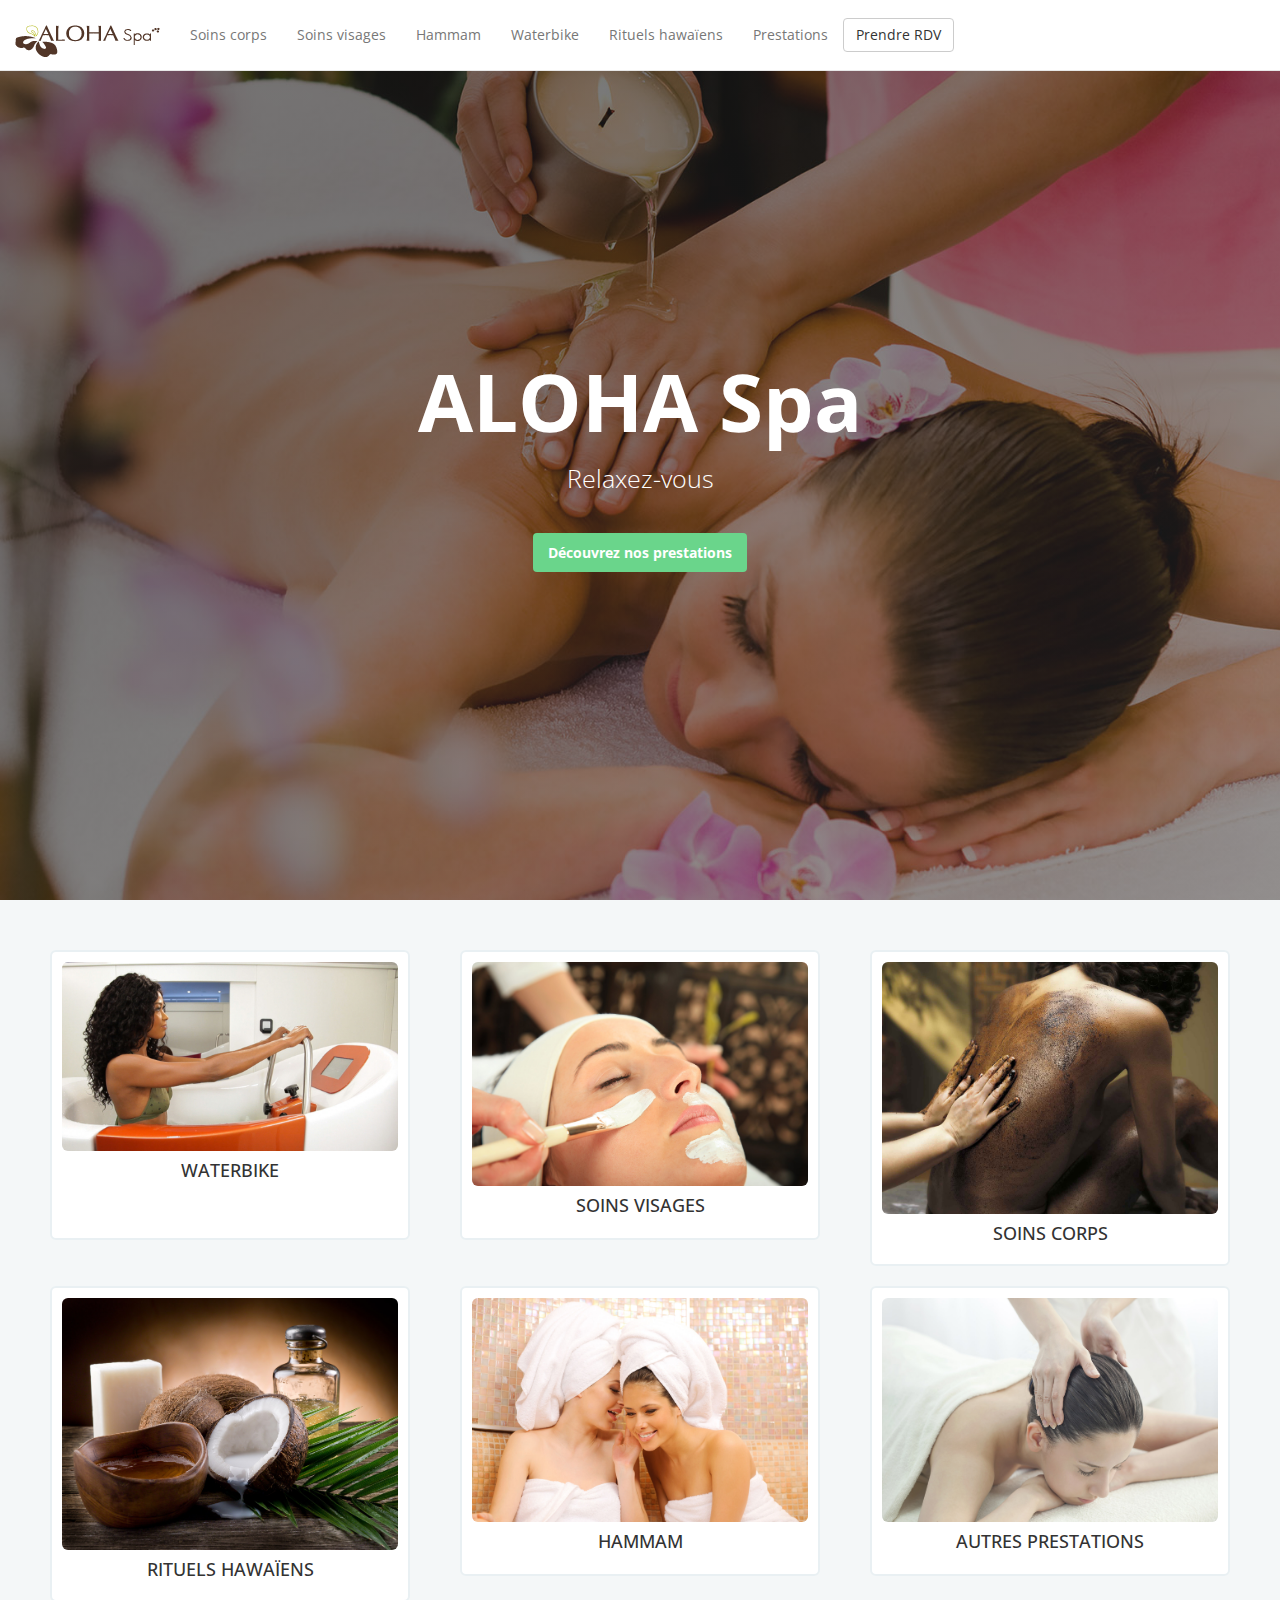
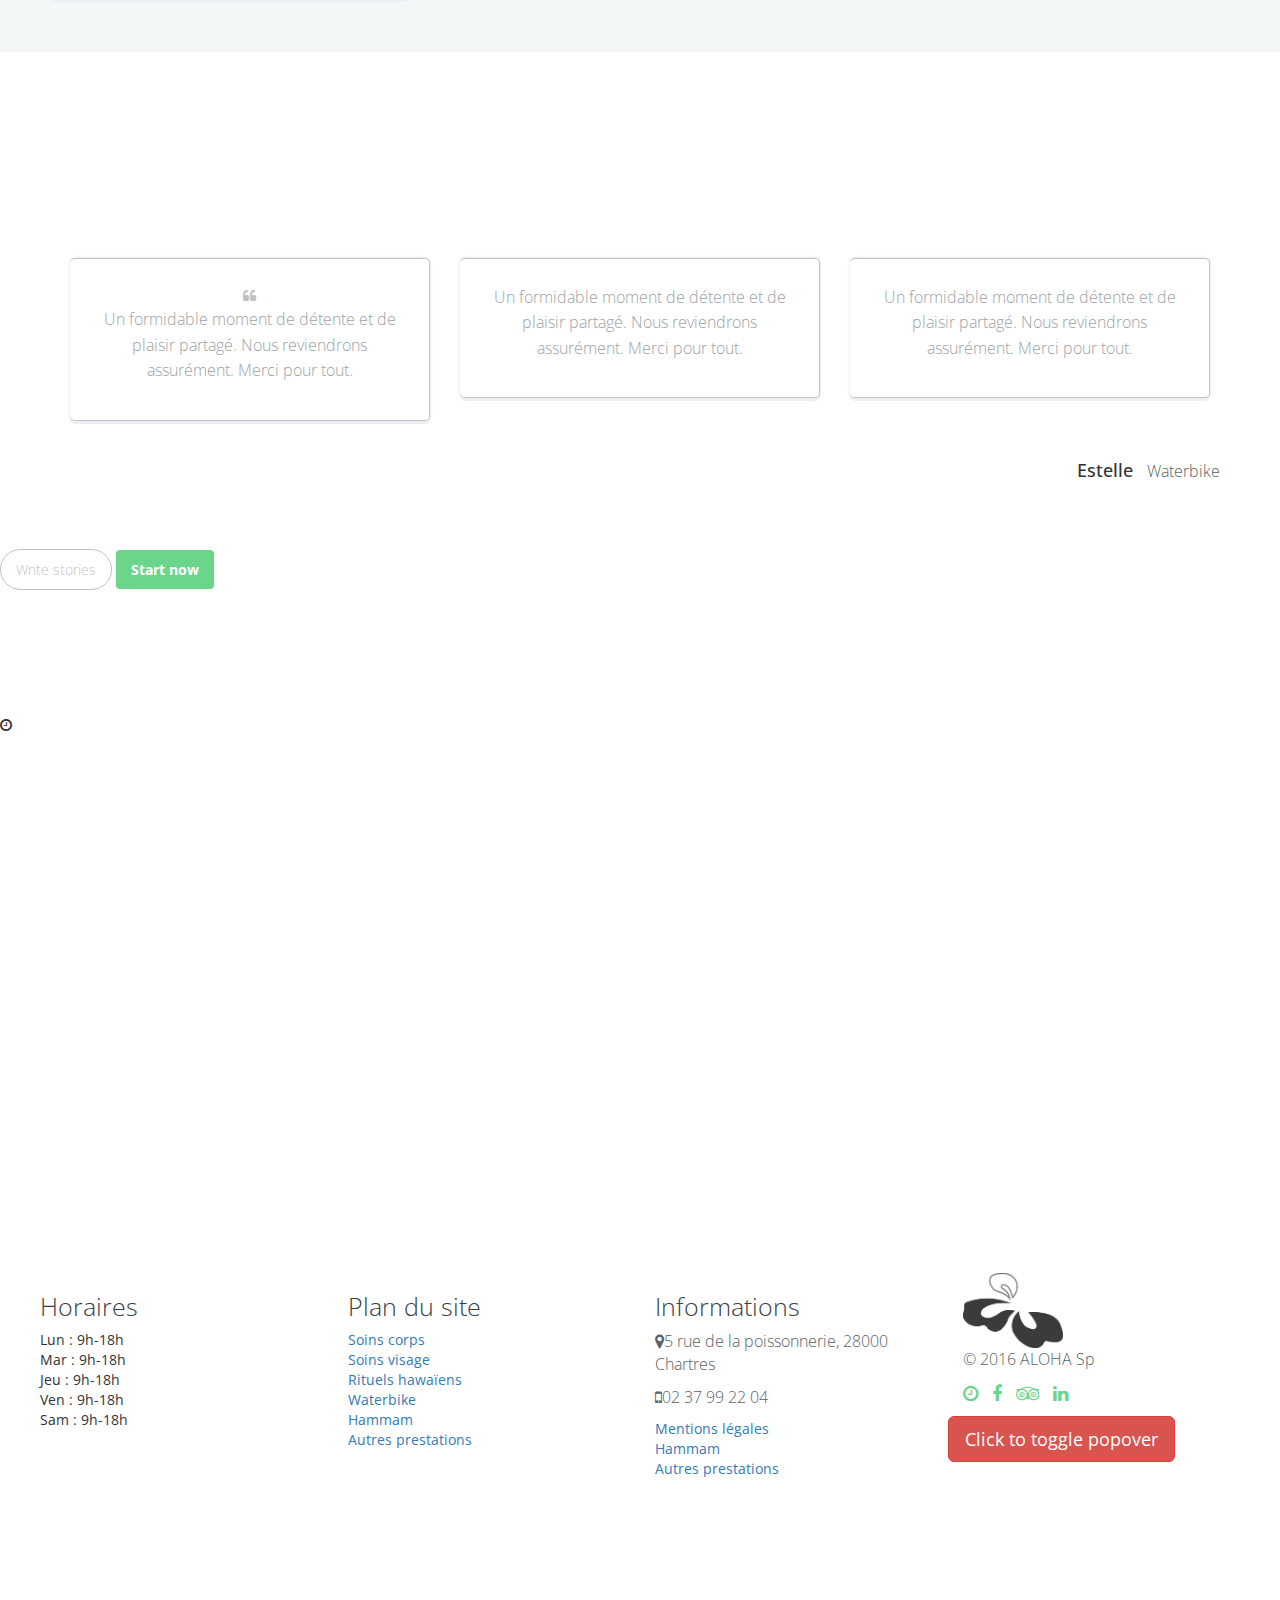
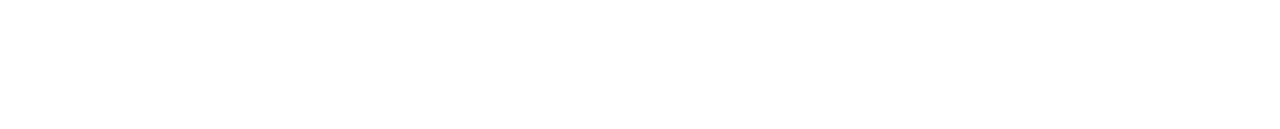
==== index.html @ bcc496a8 "ajout photo waterbike" ====
<!DOCTYPE html>
<html>
  <head>
    <meta charset="utf-8">
    <meta http-equiv="X-UA-Compatible" content="IE=edge">
    <meta name="viewport" content="width=device-width, initial-scale=1">
    <title>ALOHA Spa | Rituels hawaïens, Hammam, Waterbike, Soins corps et visages</title>
     
      <meta name="description" content="ALOHA Spa est Le Wagon is Europe&amp;#39;s best coding school for entrepre.Venez voir par vous-même comment nos clients">
      <meta property="og:title" content="Title Here" />
      <meta property="og:type" content="article" />
      <meta property="og:url" content="http://www.example.com/" />
      <meta property="og:image" content="http://example.com/image.jpg" />
      <meta property="og:description" content="Description Here" />
      <meta property="og:site_name" content="Site Name" />
      <meta property="fb:admins" content="Facebook numeric ID" />

    <link rel="stylesheet" href="https://maxcdn.bootstrapcdn.com/bootstrap/3.2.0/css/bootstrap.min.css">
    <link rel="stylesheet" href="https://maxcdn.bootstrapcdn.com/font-awesome/4.1.0/css/font-awesome.min.css">
    <link rel="stylesheet" href="css/style.css">
    <!-- HTML5 Shim and Respond.js IE8 support of HTML5 elements and media queries -->
    <!-- Leave those next 4 lines if you care about users using IE8 -->
    <!--[if lt IE 9]>
      <script src="https://oss.maxcdn.com/html5shiv/3.7.2/html5shiv.min.js"></script>
      <script src="https://oss.maxcdn.com/respond/1.4.2/respond.min.js"></script>
    <![endif]-->
    <!-- Including Bootstrap JS (with its jQuery dependency) so that dynamic components work -->
        <script src="https://ajax.googleapis.com/ajax/libs/jquery/1.11.1/jquery.min.js"></script>
        <script src="https://maxcdn.bootstrapcdn.com/bootstrap/3.2.0/js/bootstrap.min.js"></script>
  </head>

  <body>

    <!--navbar-->
    <nav class="navbar navbar-default navbar-fixed-top navbar-right">
      <div class="container-fluid">
        <div class="navbar-header">
          <ul class="nav navbar-nav navbar-right">
            <li><a class="navbar-brand" href="index.html"><img alt="Brand" src="images/logo.png"></a></li>
            <li><a href="soinscorps.html">Soins corps</a></li>
            <li><a href="soinsvisage.html">Soins visages</a></li>
            <li><a href="hammam.html">Hammam</a></li>
            <li><a href="waterbike.html">Waterbike</a></li>
            <li><a href="rituels.html">Rituels hawaïens</a></li>
            <li><a href="autresprestations.html">Prestations</a></li>
            <li><button type="button" class="btn btn-default navbar-btn">Prendre RDV</button></li>
          </ul>
        </div>
      </div>
    </nav>

    <!--banner-->
    <div class="banner">
      <div class="banner-content">
        <h1>ALOHA Spa</h1>
        <h2>Relaxez-vous</h2>
        <a href="#" class="btn-treehouse">Découvrez nos prestations</a>
      </div>
    </div>

<div class="cardrituels text-center">
  <div class="row"> 

    <div class="col-xs-12 col-md-4">
      <div class="tour text-center">
        <img src="images/waterbike/bannerwaterbikeindex.jpg" alt="..." class="img-responsive">
        <h4>WATERBIKE</h4>    
      </div>
    </div>

    <div class="col-xs-12 col-md-4">
      <div class="tour text-center">
        <img src="images/index/soinsvisage.jpg" alt="..." class="img-responsive">
        <h4>SOINS VISAGES</h4>        
      </div>
    </div>

    <div class="col-xs-12 col-md-4">
      <div class="tour text-center">
        <img src="images/index/soinscorps.jpg" alt="..." class="img-responsive">
        <h4>SOINS CORPS</h4>        
      </div>
    </div>
  </div>

  <div class="row"> 
    <div class="col-xs-12 col-md-4">
      <div class="tour text-center">
        <img src="images/index/rituels.jpg" alt="..." class="img-responsive">
        <h4>RITUELS HAWAÏENS</h4>
      </div>
    </div>

    <div class="col-xs-12 col-md-4">
      <div class="tour text-center">
        <img src="images/hammam/hammamfond.jpg" alt="..." class="img-responsive">
        <h4>HAMMAM</h4>
      </div>
    </div>

    <div class="col-xs-12 col-md-4">
      <div class="tour text-center">
        <img src="images/index/autresprestations1.jpg" alt="..." class="img-responsive">
        <h4>AUTRES PRESTATIONS</h4>
      </div>
    </div>
  </div>

</div>


    <!--les testimonials-->
    <h1 class="text-center">CE QUE NOS CLIENTS DISENT DE NOUS</h1>
    <div class="container">
      <div class="row">
        
        <div class="col-xs-12 col-sm-4">
          <div class="testimonial text-center">
            <i class="fa fa-quote-left"></i><p>Un formidable moment de détente et de plaisir partagé. Nous reviendrons assurément. Merci pour tout.</p>
          </div>
          <ul class="container list-inline text-right">
            <li><img src="http://placehold.it/50x50" alt="" class="avatar-small"></li>
            <li><h4>Estelle</h4></li>
            <li><p>Waterbike</p></li>
          </ul>
        </div>

        <div class="col-xs-12 col-sm-4">
          <div class="testimonial text-center">
            <p>Un formidable moment de détente et de plaisir partagé. Nous reviendrons assurément. Merci pour tout.</p>
          </div>
          <ul class="container list-inline text-right">
            <li><img src="http://placehold.it/50x50" alt="" class="avatar-small"></li>
            <li><h4>Estelle</h4></li>
            <li><p>Waterbike</p></li>
          </ul>
        </div>

        <div class="col-xs-12 col-sm-4">
          <div class="testimonial text-center">
            <p>Un formidable moment de détente et de plaisir partagé. Nous reviendrons assurément. Merci pour tout.</p>
          </div>
          <ul class="container list-inline text-right">
            <li><img src="http://placehold.it/50x50" alt="" class="avatar-small"></li>
            <li><h4>Estelle</h4></li>
            <li><p>Waterbike</p></li>
          </ul>
        </div>

      </div>
    </div>

    <h2>Button design</h2>
    <a href="#" class="btn-medium">Write stories</a>
    <a href="#" class="btn-treehouse">Start now</a>

    <h2>Dropdown design</h2>
    <div class="dropdown">
      <img src="http://placehold.it/50x50" alt="" class="avatar dropdown-toggle" id="navbar-menu" data-toggle="dropdown">
      <ul class="dropdown-menu" aria-labelledby="navbar-menu">
        <li>Lun : 9h-18h</li>
        <li>Mar : 9h-18h</li>
        <li>Jeu : 9h-18h</li>
        <li>Ven : 9h-18h</li>
        <li>Sam : 9h-18h</li>
      </ul>
    </div>



    <h2>Dropdown design</h2>
    <div class="dropdown">
      <i class="fa fa-clock-o" aria-hidden="true" class="avatar dropdown-toggle" id="navbar-menu" data-toggle="dropdown"></i>
      <ul class="dropdown-menu" aria-labelledby="navbar-menu">
        <li>Lun : 9h-18h</li>
        <li>Mar : 9h-18h</li>
        <li>Jeu : 9h-18h</li>
        <li>Ven : 9h-18h</li>
        <li>Sam : 9h-18h</li>
      </ul>
    </div>



    

    <h2>Badge design</h2>
    <img src="http://placehold.it/50x50" alt="" class="avatar">
    <span class="badge">35€</span>


    <!--contact-->
    <div class="container">
      <div class="row">
        <div class="col-xs-12"> 
          <div id="map" style="width: 100%; height: 400px;"></div>
        </div>
      </div>
    </div>

    <!--stripe-->
    <form action="" method="POST">
      <script
        src="https://checkout.stripe.com/checkout.js" class="stripe-button"
        data-key="pk_test_6pRNASCoBOKtIshFeQd4XMUh"
        data-amount="2000"
        data-name="Demo Site"
        data-description="2 widgets ($20.00)"
        data-image="/128x128.png"
        data-locale="auto">
      </script>
    </form>

    <!--footer-->
    <div class="footer">
      <div class="row">
        
        <div class="col-xs-12 col-sm-3">
          <h3>Horaires</h3>
            <ul class="list-unstyled">
              <li>Lun : 9h-18h</li>
              <li>Mar : 9h-18h</li>
              <li>Jeu  : 9h-18h</li>
              <li>Ven : 9h-18h</li>
              <li>Sam : 9h-18h</li>
            </ul>
        </div>

        <div class="col-xs-12 col-sm-3">
          <h3>Plan du site</h3>
            <ul class="list-unstyled">
              <li><a href="soinscorps.html">Soins corps</a></li>
              <li><a href="soinsvisage.html">Soins visage</a></li>
              <li><a href="rituels.html">Rituels hawaïens</a></li>
              <li><a href="waterbike.html">Waterbike</a></li>
              <li><a href="hammam.html">Hammam</a></li>
              <li><a href="autresprestations.html">Autres prestations</a></li>
            </ul>
        </div>

         <div class="col-xs-12 col-sm-3">
          <h3>Informations</h3>
            <ul class="list-unstyled">
              
              <li><p><i class="fa fa-map-marker"></i>5 rue de la poissonnerie, 28000 Chartres</p></li>
              <li><p><i class="fa fa-mobile"></i>02 37 99 22 04</p></li>
              <li><a href="waterbike.html">Mentions légales</a></li>
              <li><a href="hammam.html">Hammam</a></li>
              <li><a href="autresprestations.html">Autres prestations</a></li>
            </ul>
        </div>

        <div class="col-xs-12 col-sm-3">
          <img src="images/imagefooter.png" alt="...">
          <p>© 2016 ALOHA Sp</p>
          <ul class="list-inline social">
            
            <li><a href=""><i class="fa fa-clock-o" aria-hidden="true"></i></a></li>
            <li><a href=""><i class="fa fa-facebook" aria-hidden="true"></i></a></li>
            <li><a href=""><i class="fa fa-tripadvisor" aria-hidden="true"></i></a></li>
            <li><a href=""><i class="fa fa-linkedin" aria-hidden="true"></i></a></li>
          </ul>
        </div>

        <button type="button" class="btn btn-lg btn-danger" data-toggle="popover" title="Popover title" data-content="And here's some amazing content. It's very engaging. Right?">Click to toggle popover</button>

        
      </div>
    </div>

    

    <!--maps-->   
    <div>
      <script type="text/javascript" src="https://maps.googleapis.com/maps/api/js"></script>
      <script type="text/javascript">
          var myLatlng = new google.maps.LatLng(48.4467270,1.4889100);

          var myOptions = {
              zoom: 17,
              center: myLatlng,
              mapTypeId: google.maps.MapTypeId.ROADMAP,
              styles: [{"featureType":"landscape","stylers":[{"hue":"#FFA800"},{"saturation":0},{"lightness":0},{"gamma":1}]},{"featureType":"road.highway","stylers":[{"hue":"#53FF00"},{"saturation":-73},{"lightness":40},{"gamma":1}]},{"featureType":"road.arterial","stylers":[{"hue":"#FBFF00"},{"saturation":0},{"lightness":0},{"gamma":1}]},{"featureType":"road.local","stylers":[{"hue":"#00FFFD"},{"saturation":0},{"lightness":30},{"gamma":1}]},{"featureType":"water","stylers":[{"hue":"#00BFFF"},{"saturation":6},{"lightness":8},{"gamma":1}]},{"featureType":"poi","stylers":[{"hue":"#679714"},{"saturation":33.4},{"lightness":-25.4},{"gamma":1}]}]
          };

          var map = new google.maps.Map(document.getElementById('map'), myOptions);
          var marker = new google.maps.Marker({
              position: myLatlng,
              map: map,
              title: "You are here!"
          });
      </script>
    </div> 

  </body>
</html>
---- css/style.css ----
/* --- Google Fonts --- */
@import url("http://fonts.googleapis.com/css?family=Open+Sans:400,300,700|Montserrat:400,700");


/* --- Components design --- */
@import url("components/avatar.css");
@import url("components/button.css");
@import url("components/dropdown.css");
@import url("components/card.css");
@import url("components/badge.css");
@import url("components/banner.css");
@import url("components/tabs.css");
@import url("components/list.css");

@import url("components/waterbike.css");
@import url("components/thumbnails.css");
@import url("components/testimonial.css");
@import url("components/footer.css");
@import url("components/soinscorps.css");
@import url("components/rituels.css");



/* --- Fonts --- */
body {
  font-family: "Open Sans", "Helvetica", "sans-serif";
  padding-bottom: 200px;
}
h1, h2, h3 {
  font-family: "Open Sans", "sans-serif";
}

h1{
	font-size: 80px;
	color: rgb(255, 255, 255);
	font-weight: bolder;
}

h2{
	font-size: 25px;
	color: rgb(255, 255, 255);
	font-weight: lighter;
}

h3{
	font-size: 25px;
	color: #384047;
	font-weight: lighter;
}



p{
	color: #576366;
	font-size: 16px;
	font-weight: lighter;
}

.navbar{
	background-color: white;
	height: auto;
	padding-top: 10px;
	padding-bottom: 10px;
}
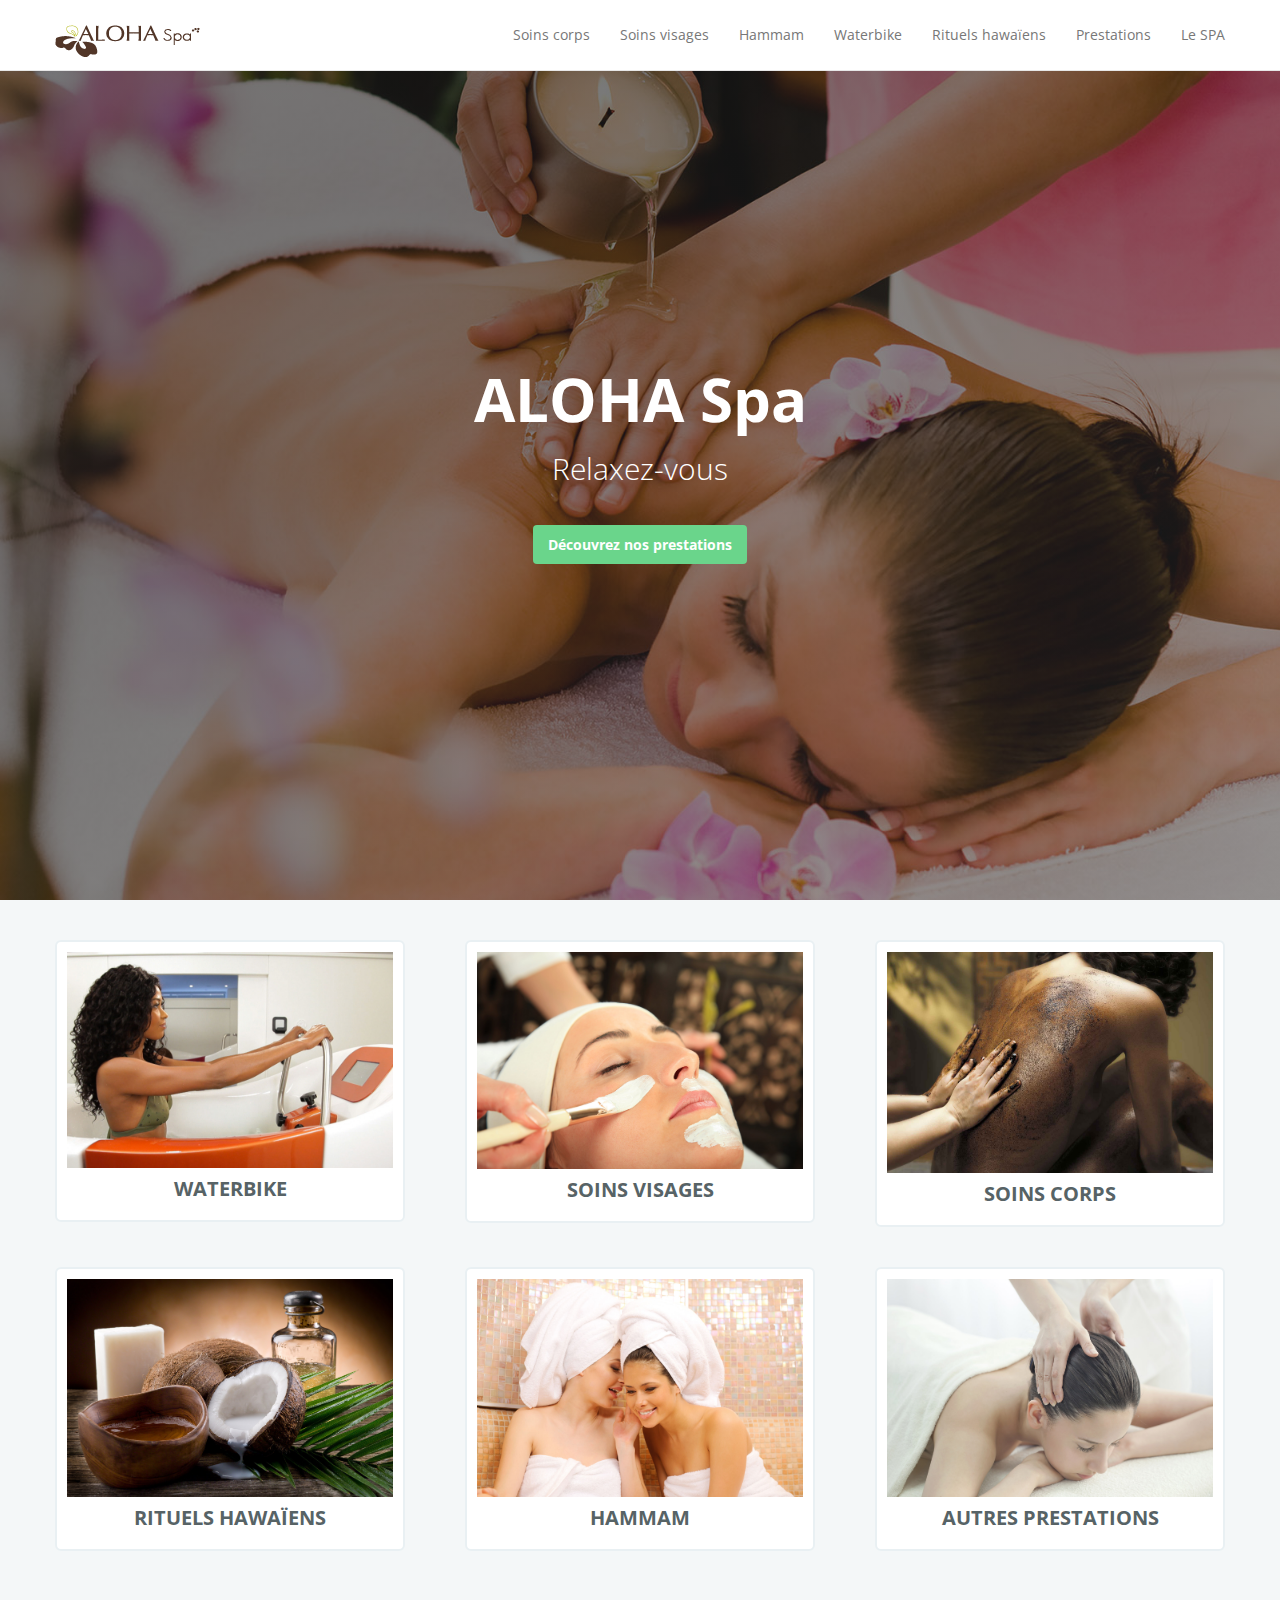
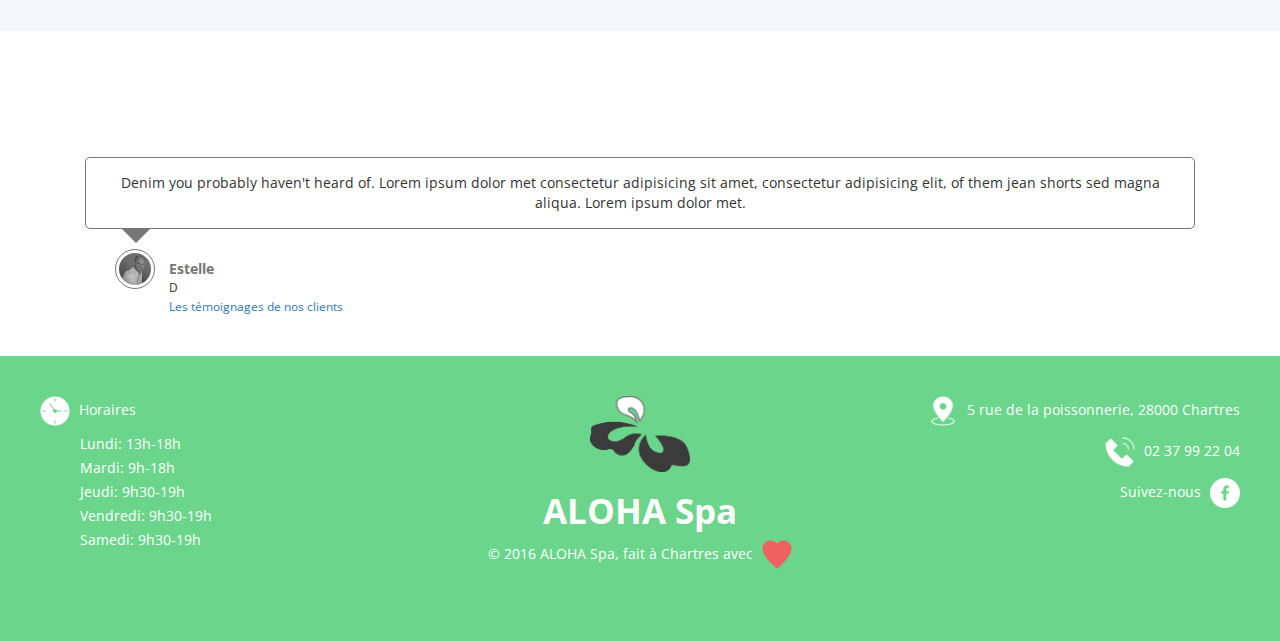
==== commit 2f8a10f7: "grille" ====
--- a/index.html
+++ b/index.html
@@ -4,7 +4,7 @@
     <meta charset="utf-8">
     <meta http-equiv="X-UA-Compatible" content="IE=edge">
     <meta name="viewport" content="width=device-width, initial-scale=1">
-    <title>ALOHA Spa | Rituels hawaïens, Hammam, Waterbike, Soins corps et visages</title>
+    <title>ALOHA Spa | Accueil</title>
      
       <meta name="description" content="ALOHA Spa est Le Wagon is Europe&amp;#39;s best coding school for entrepre.Venez voir par vous-même comment nos clients">
       <meta property="og:title" content="Title Here" />
@@ -32,20 +32,22 @@
   <body>
 
     <!--navbar-->
-    <nav class="navbar navbar-default navbar-fixed-top navbar-right">
+    <nav class="navbar navbar-default navbar-fixed-top">
       <div class="container-fluid">
+
         <div class="navbar-header">
-          <ul class="nav navbar-nav navbar-right">
-            <li><a class="navbar-brand" href="index.html"><img alt="Brand" src="images/logo.png"></a></li>
-            <li><a href="soinscorps.html">Soins corps</a></li>
-            <li><a href="soinsvisage.html">Soins visages</a></li>
-            <li><a href="hammam.html">Hammam</a></li>
-            <li><a href="waterbike.html">Waterbike</a></li>
-            <li><a href="rituels.html">Rituels hawaïens</a></li>
-            <li><a href="autresprestations.html">Prestations</a></li>
-            <li><button type="button" class="btn btn-default navbar-btn">Prendre RDV</button></li>
-          </ul>
-        </div>
+          <a class="navbar-brand" href="index.html"><img alt="Brand" src="images/logo.png"></a>
+        </div>
+        
+        <ul class="nav navbar-nav navbar-right">
+          <li><a href="soinscorps.html">Soins corps</a></li>
+          <li><a href="soinsvisage.html">Soins visages</a></li>
+          <li><a href="hammam.html">Hammam</a></li>
+          <li><a href="waterbike.html">Waterbike</a></li>
+          <li><a href="rituels.html">Rituels hawaïens</a></li>
+          <li><a href="autresprestations.html">Prestations</a></li>
+          <li><a href="spa.html">Le SPA</a></li>
+        </ul>
       </div>
     </nav>
 
@@ -58,239 +60,149 @@
       </div>
     </div>
 
-<div class="cardrituels text-center">
-  <div class="row"> 
-
-    <div class="col-xs-12 col-md-4">
-      <div class="tour text-center">
-        <img src="images/waterbike/bannerwaterbikeindex.jpg" alt="..." class="img-responsive">
-        <h4>WATERBIKE</h4>    
+    <!--Les prestations-->
+    <div class="container_gris text-center">
+      <div class="row"> 
+
+        <a href="waterbike.html">
+          <div class="col-xs-12 col-sm-6 col-md-4">
+            <div class="tour text-center">
+              <img src="images/index/bannerwaterbikeindex.jpg" alt="..." class="img-responsive">
+              <h4>WATERBIKE</h4>    
+            </div>
+          </div>
+        </a>
+
+        <a href="soinsvisage.html">
+          <div class="col-xs-12 col-sm-6 col-md-4">
+            <div class="tour text-center">
+              <img src="images/index/soinsvisage.jpg" alt="..." class="img-responsive">
+              <h4>SOINS VISAGES</h4>        
+            </div>
+          </div>
+        </a>
+
+        <a href="soinscorps.html">
+          <div class="col-xs-12 col-sm-6 col-md-4">
+            <div class="tour text-center">
+              <img src="images/index/soinscorps.jpg" alt="..." class="img-responsive">
+              <h4>SOINS CORPS</h4>        
+            </div>
+          </div>
+        </a>
+    
+        <a href="rituels.html">
+          <div class="col-xs-12 col-sm-6 col-md-4">
+            <div class="tour text-center">
+              <img src="images/index/rituels.jpg" alt="..." class="img-responsive">
+              <h4>RITUELS HAWAÏENS</h4>
+            </div>
+          </div>
+        </a>
+
+        <a href="hammam.html">
+          <div class="col-xs-12 col-sm-6 col-md-4">
+            <div class="tour text-center">
+              <img src="images/hammam/hammamfond.jpg" alt="..." class="img-responsive">
+              <h4>HAMMAM</h4>
+            </div>
+          </div>
+        </a>
+
+        <a href="autresprestations.html">
+          <div class="col-xs-12 col-sm-6 col-md-4">
+            <div class="tour text-center">
+              <img src="images/index/autresprestations1.jpg" alt="..." class="img-responsive">
+              <h4>AUTRES PRESTATIONS</h4>
+            </div>
+          </div>
+        </a>
+
       </div>
     </div>
 
-    <div class="col-xs-12 col-md-4">
-      <div class="tour text-center">
-        <img src="images/index/soinsvisage.jpg" alt="..." class="img-responsive">
-        <h4>SOINS VISAGES</h4>        
+  <!--les testimonials-->
+  <div class="container" style="padding-top:30px">
+      <h1 class="text-center">Outlined and Light Background Style</h1>
+        <div class="row">
+  
+          <div class="col-xs-12 text-center">
+            <div id="tb-testimonial" class="testimonial testimonial-default">
+
+                <div class="testimonial-section">
+                    Denim you probably haven't heard of. Lorem ipsum dolor met consectetur adipisicing sit amet, consectetur adipisicing elit, of them jean shorts sed magna aliqua. Lorem ipsum dolor met.
+                </div>
+
+                <div class="testimonial-desc">
+                    <img src="images/fab_cv.jpg" alt="" />
+                    <div class="testimonial-writer">
+                      <div class="testimonial-writer-name">Estelle</div>
+                      <div class="testimonial-writer-designation">D </div>
+                      <a href="spa.html" class="testimonial-writer-company">Les témoignages de nos clients</a>
+                    </div>
+                </div>
+
+            </div>   
+          </div>       
+      </div>
+    </div> 
+  
+
+    <!--footer-->
+    <div class="footer text-center">
+      <div class="row">
+
+        <div class="col-xs-12 col-sm-4">
+          
+          <ul class="list-inline love text-left">
+            <li><img src="images/index/time.png" alt=""></li>
+            <li><p>Horaires</p></li>
+          </ul>
+
+          <ul class="list-unlysted  text-left">
+            <li><p>Lundi: 13h-18h</p></li>
+            <li><p>Mardi: 9h-18h</p></li>
+            <li><p>Jeudi: 9h30-19h</p></li>
+            <li><p>Vendredi: 9h30-19h</p></li>
+            <li><p>Samedi: 9h30-19h</p></li>
+          </ul>
+            
+        </div>
+        
+        <div class="col-xs-12 col-sm-4">
+          
+          <img src="images/imagefooter.png" alt="...">
+          <h3>ALOHA Spa</h3>
+
+          <ul class="list-inline love">
+            <li><p>© 2016 ALOHA Spa, fait à Chartres avec</p></li>
+            <li><img src="images/index/love.png" alt=""></li>
+          </ul>
+        
+        </div>
+
+        <div class="col-xs-12 col-sm-4">
+
+         <ul class="list-inline love text-right">
+            <li><img src="images/index/address.png" alt=""></li>
+            <li><p>5 rue de la poissonnerie, 28000 Chartres</p></li>
+          </ul>
+
+          <ul class="list-inline love text-right">
+            <li><img src="images/index/call.png" alt=""></li>
+            <li><p>02 37 99 22 04</p></li>
+          </ul>
+
+           <ul class="list-inline love text-right">
+            <li><p>Suivez-nous</p></li>
+            <li><img src="images/index/roundfacebook.png" alt=""></li>
+          </ul>
+        
+        </div>
+
+        
       </div>
     </div>
-
-    <div class="col-xs-12 col-md-4">
-      <div class="tour text-center">
-        <img src="images/index/soinscorps.jpg" alt="..." class="img-responsive">
-        <h4>SOINS CORPS</h4>        
-      </div>
-    </div>
-  </div>
-
-  <div class="row"> 
-    <div class="col-xs-12 col-md-4">
-      <div class="tour text-center">
-        <img src="images/index/rituels.jpg" alt="..." class="img-responsive">
-        <h4>RITUELS HAWAÏENS</h4>
-      </div>
-    </div>
-
-    <div class="col-xs-12 col-md-4">
-      <div class="tour text-center">
-        <img src="images/hammam/hammamfond.jpg" alt="..." class="img-responsive">
-        <h4>HAMMAM</h4>
-      </div>
-    </div>
-
-    <div class="col-xs-12 col-md-4">
-      <div class="tour text-center">
-        <img src="images/index/autresprestations1.jpg" alt="..." class="img-responsive">
-        <h4>AUTRES PRESTATIONS</h4>
-      </div>
-    </div>
-  </div>
-
-</div>
-
-
-    <!--les testimonials-->
-    <h1 class="text-center">CE QUE NOS CLIENTS DISENT DE NOUS</h1>
-    <div class="container">
-      <div class="row">
-        
-        <div class="col-xs-12 col-sm-4">
-          <div class="testimonial text-center">
-            <i class="fa fa-quote-left"></i><p>Un formidable moment de détente et de plaisir partagé. Nous reviendrons assurément. Merci pour tout.</p>
-          </div>
-          <ul class="container list-inline text-right">
-            <li><img src="http://placehold.it/50x50" alt="" class="avatar-small"></li>
-            <li><h4>Estelle</h4></li>
-            <li><p>Waterbike</p></li>
-          </ul>
-        </div>
-
-        <div class="col-xs-12 col-sm-4">
-          <div class="testimonial text-center">
-            <p>Un formidable moment de détente et de plaisir partagé. Nous reviendrons assurément. Merci pour tout.</p>
-          </div>
-          <ul class="container list-inline text-right">
-            <li><img src="http://placehold.it/50x50" alt="" class="avatar-small"></li>
-            <li><h4>Estelle</h4></li>
-            <li><p>Waterbike</p></li>
-          </ul>
-        </div>
-
-        <div class="col-xs-12 col-sm-4">
-          <div class="testimonial text-center">
-            <p>Un formidable moment de détente et de plaisir partagé. Nous reviendrons assurément. Merci pour tout.</p>
-          </div>
-          <ul class="container list-inline text-right">
-            <li><img src="http://placehold.it/50x50" alt="" class="avatar-small"></li>
-            <li><h4>Estelle</h4></li>
-            <li><p>Waterbike</p></li>
-          </ul>
-        </div>
-
-      </div>
-    </div>
-
-    <h2>Button design</h2>
-    <a href="#" class="btn-medium">Write stories</a>
-    <a href="#" class="btn-treehouse">Start now</a>
-
-    <h2>Dropdown design</h2>
-    <div class="dropdown">
-      <img src="http://placehold.it/50x50" alt="" class="avatar dropdown-toggle" id="navbar-menu" data-toggle="dropdown">
-      <ul class="dropdown-menu" aria-labelledby="navbar-menu">
-        <li>Lun : 9h-18h</li>
-        <li>Mar : 9h-18h</li>
-        <li>Jeu : 9h-18h</li>
-        <li>Ven : 9h-18h</li>
-        <li>Sam : 9h-18h</li>
-      </ul>
-    </div>
-
-
-
-    <h2>Dropdown design</h2>
-    <div class="dropdown">
-      <i class="fa fa-clock-o" aria-hidden="true" class="avatar dropdown-toggle" id="navbar-menu" data-toggle="dropdown"></i>
-      <ul class="dropdown-menu" aria-labelledby="navbar-menu">
-        <li>Lun : 9h-18h</li>
-        <li>Mar : 9h-18h</li>
-        <li>Jeu : 9h-18h</li>
-        <li>Ven : 9h-18h</li>
-        <li>Sam : 9h-18h</li>
-      </ul>
-    </div>
-
-
-
-    
-
-    <h2>Badge design</h2>
-    <img src="http://placehold.it/50x50" alt="" class="avatar">
-    <span class="badge">35€</span>
-
-
-    <!--contact-->
-    <div class="container">
-      <div class="row">
-        <div class="col-xs-12"> 
-          <div id="map" style="width: 100%; height: 400px;"></div>
-        </div>
-      </div>
-    </div>
-
-    <!--stripe-->
-    <form action="" method="POST">
-      <script
-        src="https://checkout.stripe.com/checkout.js" class="stripe-button"
-        data-key="pk_test_6pRNASCoBOKtIshFeQd4XMUh"
-        data-amount="2000"
-        data-name="Demo Site"
-        data-description="2 widgets ($20.00)"
-        data-image="/128x128.png"
-        data-locale="auto">
-      </script>
-    </form>
-
-    <!--footer-->
-    <div class="footer">
-      <div class="row">
-        
-        <div class="col-xs-12 col-sm-3">
-          <h3>Horaires</h3>
-            <ul class="list-unstyled">
-              <li>Lun : 9h-18h</li>
-              <li>Mar : 9h-18h</li>
-              <li>Jeu  : 9h-18h</li>
-              <li>Ven : 9h-18h</li>
-              <li>Sam : 9h-18h</li>
-            </ul>
-        </div>
-
-        <div class="col-xs-12 col-sm-3">
-          <h3>Plan du site</h3>
-            <ul class="list-unstyled">
-              <li><a href="soinscorps.html">Soins corps</a></li>
-              <li><a href="soinsvisage.html">Soins visage</a></li>
-              <li><a href="rituels.html">Rituels hawaïens</a></li>
-              <li><a href="waterbike.html">Waterbike</a></li>
-              <li><a href="hammam.html">Hammam</a></li>
-              <li><a href="autresprestations.html">Autres prestations</a></li>
-            </ul>
-        </div>
-
-         <div class="col-xs-12 col-sm-3">
-          <h3>Informations</h3>
-            <ul class="list-unstyled">
-              
-              <li><p><i class="fa fa-map-marker"></i>5 rue de la poissonnerie, 28000 Chartres</p></li>
-              <li><p><i class="fa fa-mobile"></i>02 37 99 22 04</p></li>
-              <li><a href="waterbike.html">Mentions légales</a></li>
-              <li><a href="hammam.html">Hammam</a></li>
-              <li><a href="autresprestations.html">Autres prestations</a></li>
-            </ul>
-        </div>
-
-        <div class="col-xs-12 col-sm-3">
-          <img src="images/imagefooter.png" alt="...">
-          <p>© 2016 ALOHA Sp</p>
-          <ul class="list-inline social">
-            
-            <li><a href=""><i class="fa fa-clock-o" aria-hidden="true"></i></a></li>
-            <li><a href=""><i class="fa fa-facebook" aria-hidden="true"></i></a></li>
-            <li><a href=""><i class="fa fa-tripadvisor" aria-hidden="true"></i></a></li>
-            <li><a href=""><i class="fa fa-linkedin" aria-hidden="true"></i></a></li>
-          </ul>
-        </div>
-
-        <button type="button" class="btn btn-lg btn-danger" data-toggle="popover" title="Popover title" data-content="And here's some amazing content. It's very engaging. Right?">Click to toggle popover</button>
-
-        
-      </div>
-    </div>
-
-    
-
-    <!--maps-->   
-    <div>
-      <script type="text/javascript" src="https://maps.googleapis.com/maps/api/js"></script>
-      <script type="text/javascript">
-          var myLatlng = new google.maps.LatLng(48.4467270,1.4889100);
-
-          var myOptions = {
-              zoom: 17,
-              center: myLatlng,
-              mapTypeId: google.maps.MapTypeId.ROADMAP,
-              styles: [{"featureType":"landscape","stylers":[{"hue":"#FFA800"},{"saturation":0},{"lightness":0},{"gamma":1}]},{"featureType":"road.highway","stylers":[{"hue":"#53FF00"},{"saturation":-73},{"lightness":40},{"gamma":1}]},{"featureType":"road.arterial","stylers":[{"hue":"#FBFF00"},{"saturation":0},{"lightness":0},{"gamma":1}]},{"featureType":"road.local","stylers":[{"hue":"#00FFFD"},{"saturation":0},{"lightness":30},{"gamma":1}]},{"featureType":"water","stylers":[{"hue":"#00BFFF"},{"saturation":6},{"lightness":8},{"gamma":1}]},{"featureType":"poi","stylers":[{"hue":"#679714"},{"saturation":33.4},{"lightness":-25.4},{"gamma":1}]}]
-          };
-
-          var map = new google.maps.Map(document.getElementById('map'), myOptions);
-          var marker = new google.maps.Marker({
-              position: myLatlng,
-              map: map,
-              title: "You are here!"
-          });
-      </script>
-    </div> 
 
   </body>
 </html>
--- a/css/style.css
+++ b/css/style.css
@@ -9,7 +9,7 @@
 @import url("components/card.css");
 @import url("components/badge.css");
 @import url("components/banner.css");
-@import url("components/tabs.css");
+@import url("components/hammam.css");
 @import url("components/list.css");
 
 @import url("components/waterbike.css");
@@ -18,47 +18,20 @@
 @import url("components/footer.css");
 @import url("components/soinscorps.css");
 @import url("components/rituels.css");
-
-
-
-/* --- Fonts --- */
-body {
-  font-family: "Open Sans", "Helvetica", "sans-serif";
-  padding-bottom: 200px;
-}
-h1, h2, h3 {
-  font-family: "Open Sans", "sans-serif";
-}
-
-h1{
-	font-size: 80px;
-	color: rgb(255, 255, 255);
-	font-weight: bolder;
-}
-
-h2{
-	font-size: 25px;
-	color: rgb(255, 255, 255);
-	font-weight: lighter;
-}
-
-h3{
-	font-size: 25px;
-	color: #384047;
-	font-weight: lighter;
-}
-
-
-
-p{
-	color: #576366;
-	font-size: 16px;
-	font-weight: lighter;
-}
+@import url("components/price.css");
+@import url("components/fonts.css");
+@import url("components/spa.css");
 
 .navbar{
 	background-color: white;
 	height: auto;
 	padding-top: 10px;
 	padding-bottom: 10px;
+	padding-right:40px;
+	padding-left:40px;
 }
+
+.part{
+  background: url("../../images/soinsvisage/mariagalland.jpg");
+  background-size: cover;
+}